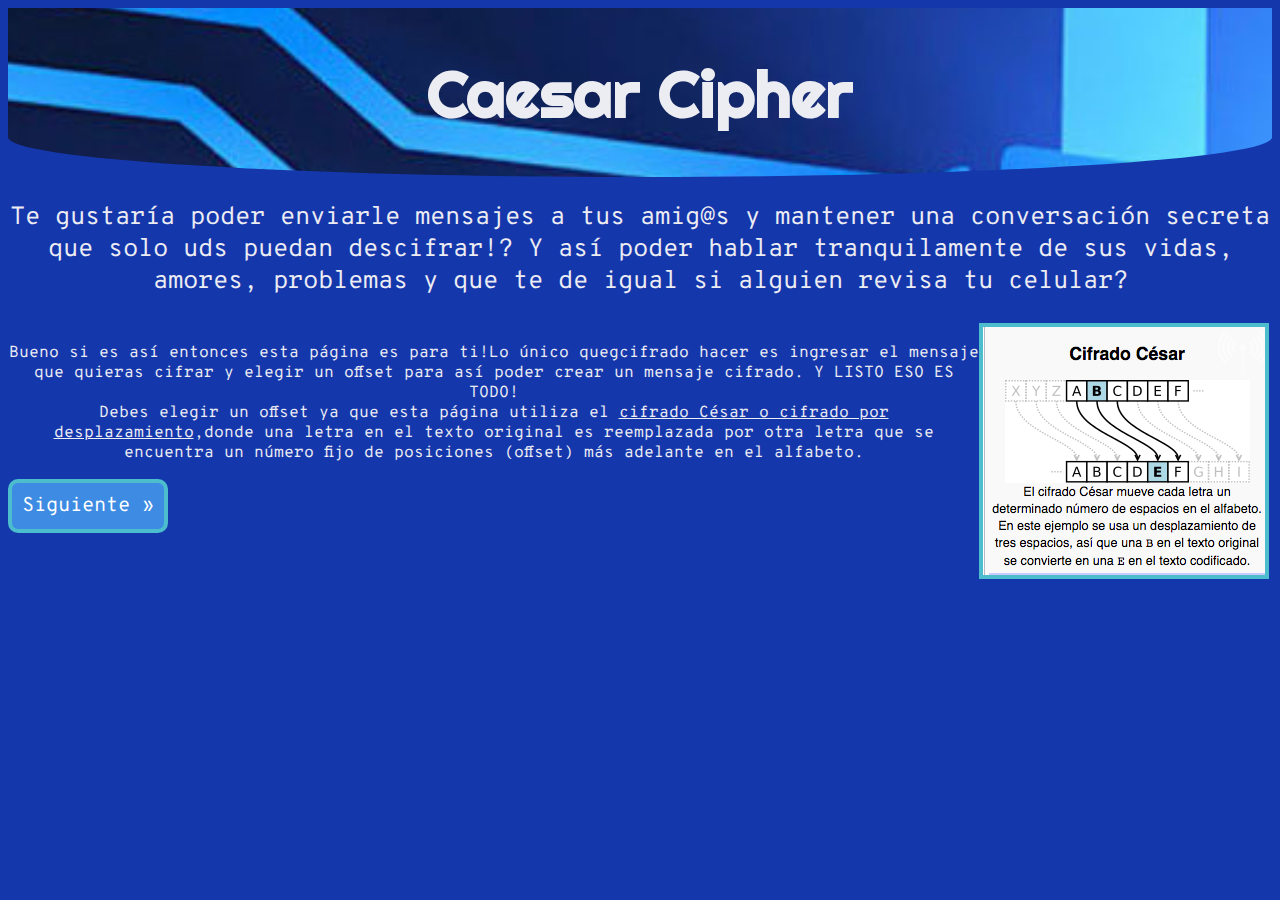
==== index.html @ 2f45b41f "Mi primer commit" ====
<!DOCTYPE html>
<html>
  <head>
    <meta charset="utf-8">
    <title>Caesar Cipher</title>
    <link href="https://fonts.googleapis.com/css?family=Righteous" rel="stylesheet">
    <link href="https://fonts.googleapis.com/css?family=Overpass+Mono" rel="stylesheet">
    <link rel="stylesheet" href="style.css" />
  </head>

  <body>

    <header><h1>Caesar Cipher</h1></header>
    <div id="myDiv">

        <p id="parrafo1">Te gustaría poder enviarle mensajes a tus amig@s y mantener una conversación secreta que solo
        uds puedan descifrar!? Y así poder hablar tranquilamente de sus vidas, amores, problemas y que te de igual
        si alguien revisa tu celular? </p>   <img id="imgcifrado" src="CifradoCesar.png" align="right"> <p id="parrafo2"><br>Bueno si es
        así entonces esta página es para ti!Lo único quegcifrado hacer es ingresar el mensaje que quieras cifrar y elegir un
        offset para así poder crear un mensaje cifrado. Y LISTO ESO ES TODO!<br>Debes elegir un offset ya que esta página
        utiliza el <u>cifrado César o cifrado por desplazamiento</u>,donde
        una letra en el texto original es reemplazada por otra letra que se encuentra un número fijo de posiciones (offset) más adelante
        en el alfabeto. </p>

    <button class="botonSgte" id="botonSgte" onclick= "esconder()">Siguiente &raquo</button>
    </div>
    <div id="myDiv1"><br>
      
      <h3>Instrucciones de uso</h3>
        <ul>

          <li>Utilizar abecedario simple</li>
          <li>No usar carácteres especiales ni la letra Ñ</li>
          <li>No elegir un offset negativo</li>

        <ul><br>
      <p id="parrafo3">Ingresa el mensaje que quieres cifrar o descifrar:</p>
      <textarea id="cajaTexto" placeholder="Escribe tu mensaje aqui"rows="10" cols="50"></textarea><br>
      <input  type="text" id="offset" placeholder="Offset"></input><br>
      <button class="boton" type="number" id="botonCifrar" onclick="cifrar()">Cifrar</button>
      <button class="boton" type="number" id="botonDescifrar" onclick="descifrar()">Descifrar</button>
      <button type="number" id="botonVolver" onclick=location=URL>Volver &raquo</button><br>
      <div id="myDiv2"></div>

    </div>

    <div id="root">

    </div>
    <script src="cipher.js"></script>
    <script src="index.js"></script>
  </body>
</html>
---- style.css ----
body{
  background-color: #1537AC;

  /*background:#ABDFE6;*/
}
header{

  background-image: url(candado.jpg);
  text-align: center;
	width: 100%;
	height: auto;
	background-size: cover;
	background-attachment: fixed;
	position: relative;
	overflow: hidden;
	border-radius: 0 0 85% 85% / 40%;
}

header .overlay{

	width: 100%;
	height: 100%;
	padding: 50px;
	color: #FFF;
	text-shadow: 1px 1px 1px #333;
  background-image: linear-gradient( 135deg, #9f05ff69 10%, #fd5e086b 100%);
}


h1{
  font-size: 65px;
  font-family: 'Righteous', cursive;
  font-weight: bold;
  text-align: center;
  color:#ECECF3;
  width: 100%;
}

h3 {
  font-family: sans-serif;
  color: #ECECF3;
  font-size: 20px;
}

ul li {
  font-family: sans-serif;
  list-style-type: square;
  list-style-position: inside;
  color: #ECECF3;

}

#parrafo1{
  font-family: 'Overpass Mono', monospace;
  text-align: center;
  color: #ECECF3;
  font-size: 25px;
}

#parrafo2{
  font-family: 'Overpass Mono', monospace;
  text-align: center;
  color: #ECECF3;
}

#parrafo3{
  font-family: 'Overpass Mono', monospace;
  text-align: center;
  color: #ECECF3;
}
#imgcifrado {
margin-right: 3px;
border: 4px solid #4BBDCD;

}


.botonSgte {
  font-size: 20px;
  display: inline-block;
  background-color: #3D8BE3;
  border-radius: 10px;
  position: relative;
  cursor: pointer;
  text-align: center;
  border: 4px solid #4BBDCD;
  font-family: 'Overpass Mono', monospace;
  padding: 10px;
  color: white;
#3D8BE3
}

.botonSgte:hover {
    background-color: #DEE4F7;

  }
  #botonCifrar {
    font-size: 25px
    background-color: gray;
    color: gray;
    border-radius: 10px;
    border: 2px solid #8B9090;
    background-color: #3D8BE3;
    color: white;
    cursor: pointer;
    font-size: 25px;
    margin-top: 20px;
    border: 4px solid #4BBDCD;
  }

#botonCifrar:hover{
  background-color: #DEE4F7;
  color: gray;
  border: 2px solid #8B9090;
  color: white;
  cursor: pointer;
  font-size: 25px;
  border: 4px solid #4BBDCD;
}

#botonDescifrar {
  font-size: 25px
  background-color: gray;
  color: gray;
  border-radius: 10px;
  border: 2px solid #8B9090;
  background-color: #3D8BE3;
  color: white;
  cursor: pointer;
  font-size: 25px;
  margin-top: 20px;
  border: 4px solid #4BBDCD;

}

#botonDescifrar:hover {
  background-color: #DEE4F7;
  color: gray;
  border: 2px solid #8B9090;
  color: white;
  cursor: pointer;
  font-size: 25px;
  border: 4px solid #4BBDCD;
}
.boton{
  display: inline-block;
}
#botonVolver:hover{
  background-color: gray;
  color: gray;
  border: 2px solid #8B9090;
  background-color: #4FA0AB;
  color: white;
  cursor: pointer;

}

#myDiv1{
  text-align: center;
  display: none;
  font-size: 18px;

}

#offset {
    border: 4px solid #4BBDCD;
    border-radius: 4px;
    padding: 10px;
    width:40px;
    text-align: center;
    background-color: #DEE4F7;
    margin-top: 10px;

}
#cajaTexto{
   border: 4px solid #4BBDCD;
   border-radius: 4px;
   padding: 10px;
   resize:none;
   background-color: #DEE4F7;
}

#myDiv2{

  display: none;
  border: 4px solid #4BBDCD;
  border-radius: 4px;
  background-color: #DEE4F7;
  height: 154px;
  width:340px;
  align-self: center;
  margin: 10px;

}
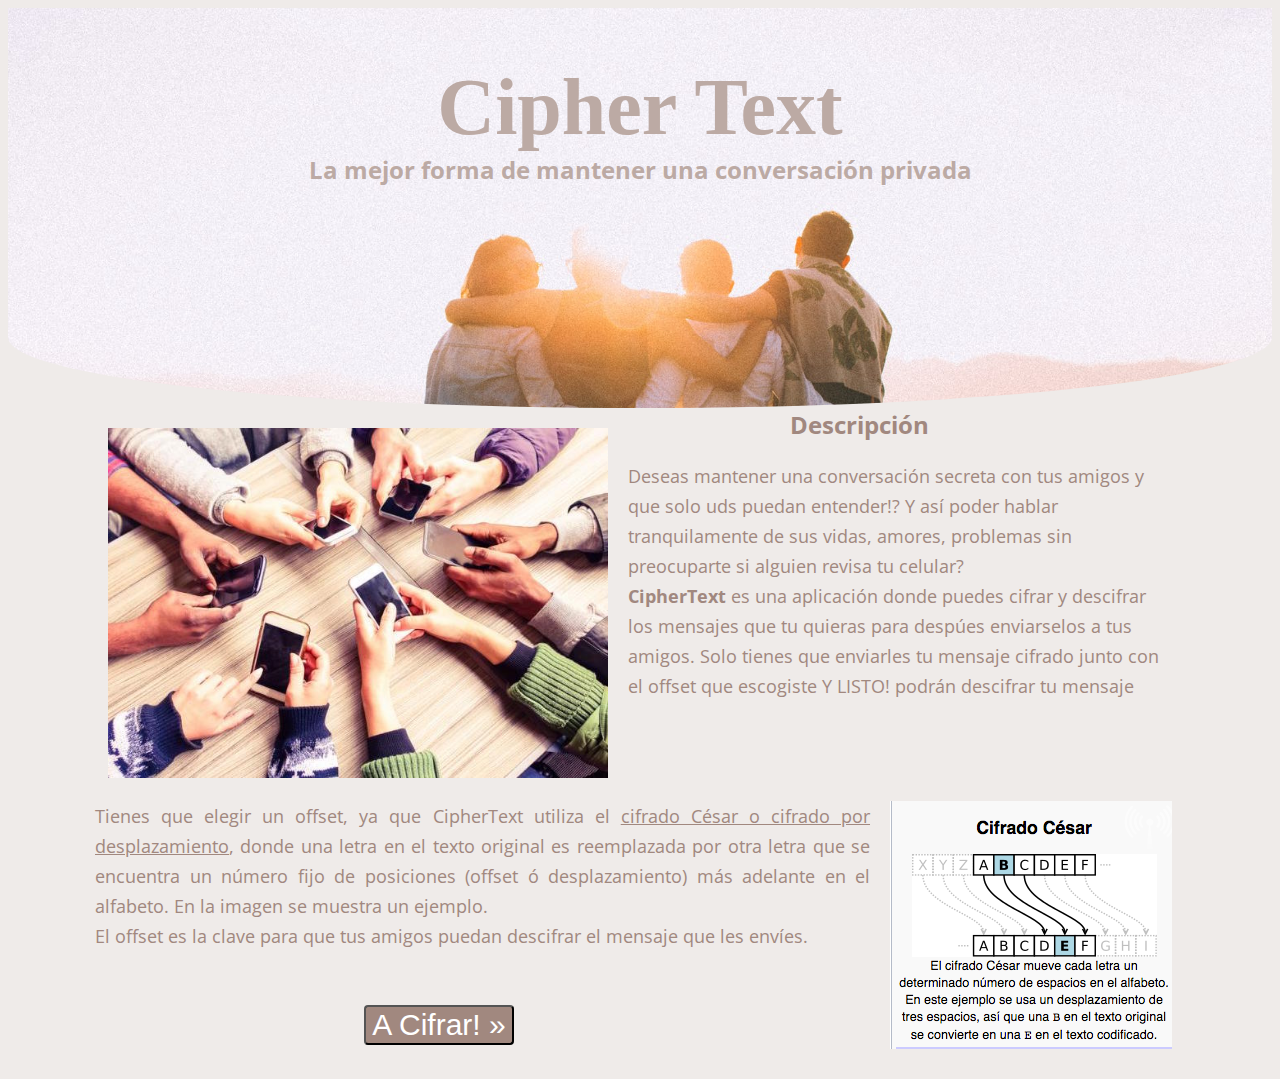
==== commit 17b04c78: "commit antes de arreglar css" ====
--- a/index.html
+++ b/index.html
@@ -2,46 +2,52 @@
 <html>
   <head>
     <meta charset="utf-8">
-    <title>Caesar Cipher</title>
+    <title>CipherText</title>
     <link href="https://fonts.googleapis.com/css?family=Righteous" rel="stylesheet">
-    <link href="https://fonts.googleapis.com/css?family=Overpass+Mono" rel="stylesheet">
+    <link href="https://fonts.googleapis.com/css?family=Open+Sans" rel="stylesheet">
     <link rel="stylesheet" href="style.css" />
   </head>
 
   <body>
+    <div class="overlay">
+    <header>
+      <h1>Cipher Text</h1>
+      <h2>La mejor forma de mantener una conversación privada</h2>
+    </header>
+    </div>
 
-    <header><h1>Caesar Cipher</h1></header>
     <div id="myDiv">
+        <img id="imgphone" src="celulares.jpg">
+        <h2 style="color:#a1887f;">Descripción</h2>
+        <p style="color:#a1887f;" id="paragraph1">Deseas mantener una conversación secreta con tus amigos y que solo uds puedan entender!?
+        Y así poder hablar tranquilamente de sus vidas, amores, problemas sin preocuparte si alguien revisa tu celular?<br>
+        <strong>CipherText</strong> es una aplicación donde puedes cifrar y descifrar los mensajes que tu quieras para despúes enviarselos a tus amigos.
+        Solo tienes que enviarles tu mensaje cifrado junto con el offset que escogiste Y LISTO! podrán descifrar tu mensaje
+        </p>
+        <img id="imgcifrado" src="CifradoCesar.png" align="center">
+        <p style="color:#a1887f;" id="paragraph2">Tienes que elegir un offset, ya que CipherText
+        utiliza el <u>cifrado César o cifrado por desplazamiento</u>, donde una letra en el texto original es reemplazada por
+        otra letra que se encuentra un número fijo de posiciones (offset ó desplazamiento) más adelante en el alfabeto. En la imagen
+        se muestra un ejemplo. <br>
+        El offset es la clave para que tus amigos puedan descifrar el mensaje que les envíes.</p><br><br>
+        <br>
+        <button class="botonNext" id="botonNext"> A Cifrar! &raquo</button>
+    </div>
 
-        <p id="parrafo1">Te gustaría poder enviarle mensajes a tus amig@s y mantener una conversación secreta que solo
-        uds puedan descifrar!? Y así poder hablar tranquilamente de sus vidas, amores, problemas y que te de igual
-        si alguien revisa tu celular? </p>   <img id="imgcifrado" src="CifradoCesar.png" align="right"> <p id="parrafo2"><br>Bueno si es
-        así entonces esta página es para ti!Lo único quegcifrado hacer es ingresar el mensaje que quieras cifrar y elegir un
-        offset para así poder crear un mensaje cifrado. Y LISTO ESO ES TODO!<br>Debes elegir un offset ya que esta página
-        utiliza el <u>cifrado César o cifrado por desplazamiento</u>,donde
-        una letra en el texto original es reemplazada por otra letra que se encuentra un número fijo de posiciones (offset) más adelante
-        en el alfabeto. </p>
-
-    <button class="botonSgte" id="botonSgte" onclick= "esconder()">Siguiente &raquo</button>
-    </div>
-    <div id="myDiv1"><br>
-      
+    <div id="myDiv1"> <br>
       <h3>Instrucciones de uso</h3>
         <ul>
-
           <li>Utilizar abecedario simple</li>
           <li>No usar carácteres especiales ni la letra Ñ</li>
           <li>No elegir un offset negativo</li>
-
-        <ul><br>
-      <p id="parrafo3">Ingresa el mensaje que quieres cifrar o descifrar:</p>
-      <textarea id="cajaTexto" placeholder="Escribe tu mensaje aqui"rows="10" cols="50"></textarea><br>
-      <input  type="text" id="offset" placeholder="Offset"></input><br>
-      <button class="boton" type="number" id="botonCifrar" onclick="cifrar()">Cifrar</button>
-      <button class="boton" type="number" id="botonDescifrar" onclick="descifrar()">Descifrar</button>
-      <button type="number" id="botonVolver" onclick=location=URL>Volver &raquo</button><br>
+        </ul><br>
+      <textarea id="boxText" placeholder="Escribe tu mensaje aqui" rows="10" cols="50"></textarea> <br>
+      <input  type="text" id="offset" placeholder="Offset"> <br> <br>
+      <button class="boton" type="number" id="botonCifrar">Cifrar </button>
+      <button class="boton" type="number" id="botonDescifrar">Descifrar </button>
+      <div id="volver">
+      <button type="number" id="botonVolver" > Volver </button> </div>
       <div id="myDiv2"></div>
-
     </div>
 
     <div id="root">
--- a/style.css
+++ b/style.css
@@ -1,157 +1,181 @@
 body{
-  background-color: #1537AC;
-
-  /*background:#ABDFE6;*/
-}
-header{
-
-  background-image: url(candado.jpg);
-  text-align: center;
+  background-color: #efebe9;
+  height: 900px;
+  padding-bottom: 20px;
+
+}
+header {
+	background: url(amigos1.jpeg);
+	text-align: center;
 	width: 100%;
-	height: auto;
+	height: 400px;
 	background-size: cover;
-	background-attachment: fixed;
+	background-attachment: scroll;
 	position: relative;
 	overflow: hidden;
-	border-radius: 0 0 85% 85% / 40%;
-}
-
+	border-radius: 0 0 85% 85% / 30%;
+}
 header .overlay{
-
 	width: 100%;
 	height: 100%;
-	padding: 50px;
+	padding: 40px;
 	color: #FFF;
 	text-shadow: 1px 1px 1px #333;
   background-image: linear-gradient( 135deg, #9f05ff69 10%, #fd5e086b 100%);
-}
-
-
-h1{
-  font-size: 65px;
-  font-family: 'Righteous', cursive;
-  font-weight: bold;
-  text-align: center;
-  color:#ECECF3;
-  width: 100%;
-}
-
-h3 {
-  font-family: sans-serif;
-  color: #ECECF3;
-  font-size: 20px;
+
+}
+
+h1 {
+	font-family: 'Dancing Script', cursive;
+	font-size: 80px;
+	margin-bottom: 0px;
+  color: #bcaaa4;
+
+
+}
+
+h2 {
+  font-family: 'Open Sans', sans-serif;
+  margin-bottom: 30px;
+  width: 900px;
+  margin:0 auto;
+  padding-top: 0px;
+  text-align: center;
+  color: #bcaaa4;
+
+
 }
 
 ul li {
   font-family: sans-serif;
   list-style-type: square;
   list-style-position: inside;
-  color: #ECECF3;
-
-}
-
-#parrafo1{
-  font-family: 'Overpass Mono', monospace;
-  text-align: center;
-  color: #ECECF3;
-  font-size: 25px;
-}
-
-#parrafo2{
-  font-family: 'Overpass Mono', monospace;
-  text-align: center;
-  color: #ECECF3;
-}
-
-#parrafo3{
-  font-family: 'Overpass Mono', monospace;
-  text-align: center;
-  color: #ECECF3;
-}
+  color: #a1887f;
+
+}
+
+#paragraph1{
+  font-family: 'Open Sans', sans-serif;
+  color: #bcaaa4;
+  font-size: 18px;
+  width: 1069px;
+  margin:0 auto;
+  text-align: left;
+  padding-bottom: 100px;
+  padding-top: 20px;
+  line-height: 30px;
+
+
+
+}
+
+#paragraph2{
+  font-family: 'Open Sans', sans-serif;
+  text-align: justify;
+  color: black;
+  font-size: 18px;
+  width: 1090px;
+  margin:0 auto;
+  line-height: 30px;
+
+}
+
 #imgcifrado {
-margin-right: 3px;
-border: 4px solid #4BBDCD;
-
-}
-
-
-.botonSgte {
-  font-size: 20px;
-  display: inline-block;
-  background-color: #3D8BE3;
-  border-radius: 10px;
-  position: relative;
+  display: block;
+  margin-right: auto;
+  margin-left: auto;
+  float: right;
+  padding-right: 100px;
+  padding-left: 20px;
+  padding-bottom: 30px;
+}
+
+#imgphone {
+  display: block;
+  float: left;
+  width: 500px;
+  height: 350px;
+  padding-top: 20px;
+  padding-left: 100px;
+  padding-right: 20px;
+
+
+}
+.botonNext {
+  font-size: 30px;
+  display: block;
+  background-color: #a1887f;
+  border-radius: 4px;
+  position: center;
   cursor: pointer;
   text-align: center;
-  border: 4px solid #4BBDCD;
-  font-family: 'Overpass Mono', monospace;
-  padding: 10px;
+  font-family: Open Sans', sans-serif;
+  padding: 20px;
   color: white;
-#3D8BE3
-}
-
-.botonSgte:hover {
-    background-color: #DEE4F7;
+  margin: 0 auto;
+
+
+}
+
+.botonNext:hover {
+    background-color: #bcaaa4;
 
   }
   #botonCifrar {
-    font-size: 25px
-    background-color: gray;
-    color: gray;
-    border-radius: 10px;
-    border: 2px solid #8B9090;
-    background-color: #3D8BE3;
+    font-size: 25px;
+    display: inline-block;
+    background-color: #a1887f;
+    border-radius: 4px;
+    position: center;
+    cursor: pointer;
+    text-align: center;
+    font-family: Open Sans', sans-serif;
+    padding: 20px;
     color: white;
-    cursor: pointer;
-    font-size: 25px;
-    margin-top: 20px;
-    border: 4px solid #4BBDCD;
   }
 
 #botonCifrar:hover{
-  background-color: #DEE4F7;
-  color: gray;
-  border: 2px solid #8B9090;
+  background-color: #bcaaa4;
+}
+
+#botonDescifrar {
+  font-size: 25px;
+  display: inline-block;
+  background-color: #a1887f;
+  border-radius: 4px;
+  position: center;
+  cursor: pointer;
+  text-align: center;
+  font-family: Open Sans', sans-serif;
+  padding: 20px;
   color: white;
+}
+
+#botonDescifrar:hover {
+background-color: #bcaaa4;
+
+}
+
+#botonVolver {
+  font-size: 25px;
+  display: inline-block;
+  background-color: #a1887f;
+  border-radius: 4px;
+  position: center;
   cursor: pointer;
-  font-size: 25px;
-  border: 4px solid #4BBDCD;
-}
-
-#botonDescifrar {
-  font-size: 25px
-  background-color: gray;
-  color: gray;
-  border-radius: 10px;
-  border: 2px solid #8B9090;
-  background-color: #3D8BE3;
+  text-align: center;
+  font-family: Open Sans', sans-serif;
+  padding: 20px;
   color: white;
-  cursor: pointer;
-  font-size: 25px;
-  margin-top: 20px;
-  border: 4px solid #4BBDCD;
-
-}
-
-#botonDescifrar:hover {
-  background-color: #DEE4F7;
-  color: gray;
-  border: 2px solid #8B9090;
-  color: white;
-  cursor: pointer;
-  font-size: 25px;
-  border: 4px solid #4BBDCD;
-}
-.boton{
-  display: inline-block;
-}
+
+}
+
+#volver{
+  display: none;
+}
+
 #botonVolver:hover{
-  background-color: gray;
-  color: gray;
-  border: 2px solid #8B9090;
-  background-color: #4FA0AB;
-  color: white;
-  cursor: pointer;
+  background-color: #bcaaa4;
 
 }
 
@@ -159,36 +183,45 @@
   text-align: center;
   display: none;
   font-size: 18px;
+  color: #a1887f;
+
 
 }
 
 #offset {
-    border: 4px solid #4BBDCD;
+    border: 4px solid #a1887f;
     border-radius: 4px;
     padding: 10px;
     width:40px;
     text-align: center;
-    background-color: #DEE4F7;
+    background-color: #f5f5f5;
     margin-top: 10px;
-
-}
-#cajaTexto{
-   border: 4px solid #4BBDCD;
+    font-size:12px;
+
+}
+#boxText{
+   border: 4px solid #a1887f;
    border-radius: 4px;
    padding: 10px;
    resize:none;
-   background-color: #DEE4F7;
+   background-color: #f5f5f5;
+   font-size: 12px;
 }
 
 #myDiv2{
 
   display: none;
-  border: 4px solid #4BBDCD;
-  border-radius: 4px;
-  background-color: #DEE4F7;
+  border: 4px solid #a1887f;
+  border-radius: 4px;
+  background-color: #f5f5f5;
   height: 154px;
   width:340px;
   align-self: center;
   margin: 10px;
-
-}
+  color: black;
+  font-size: 12px;
+  font-family: system-ui;
+  padding: 10px;
+  box-sizing: border-box; /* para que el padding no se sume y la caja se ajuste */
+
+}
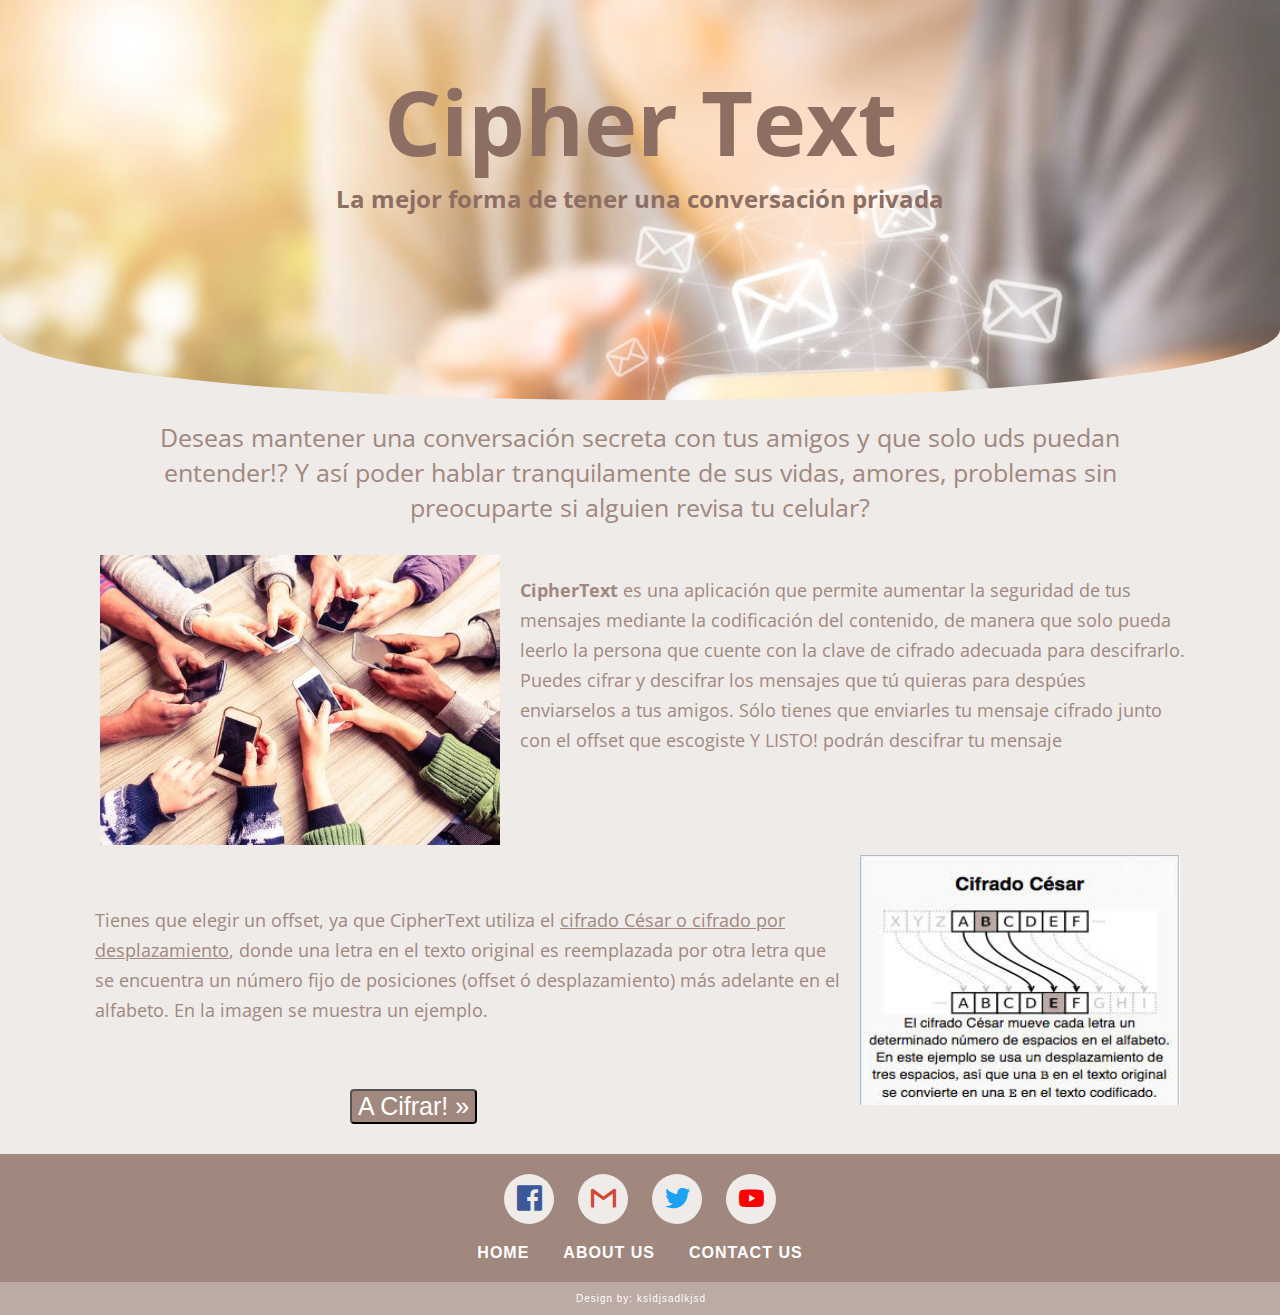
==== commit ef1b6e47: "ReadMe" ====
--- a/index.html
+++ b/index.html
@@ -3,56 +3,78 @@
   <head>
     <meta charset="utf-8">
     <title>CipherText</title>
-    <link href="https://fonts.googleapis.com/css?family=Righteous" rel="stylesheet">
     <link href="https://fonts.googleapis.com/css?family=Open+Sans" rel="stylesheet">
     <link rel="stylesheet" href="style.css" />
+    <link rel="stylesheet" href="fonts/style.css">
   </head>
 
   <body>
+
     <div class="overlay">
     <header>
-      <h1>Cipher Text</h1>
-      <h2>La mejor forma de mantener una conversación privada</h2>
+      <h1 id="pageName">Cipher Text</h1>
+      <h2 id="slogan">La mejor forma de tener una conversación privada</h2>
     </header>
     </div>
 
+    <p class="paragraph" id="paragraph0">Deseas mantener una conversación secreta con tus amigos y que solo uds puedan entender!?
+    Y así poder hablar tranquilamente de sus vidas, amores, problemas sin preocuparte si alguien revisa tu celular?</p>
+
     <div id="myDiv">
         <img id="imgphone" src="celulares.jpg">
-        <h2 style="color:#a1887f;">Descripción</h2>
-        <p style="color:#a1887f;" id="paragraph1">Deseas mantener una conversación secreta con tus amigos y que solo uds puedan entender!?
-        Y así poder hablar tranquilamente de sus vidas, amores, problemas sin preocuparte si alguien revisa tu celular?<br>
-        <strong>CipherText</strong> es una aplicación donde puedes cifrar y descifrar los mensajes que tu quieras para despúes enviarselos a tus amigos.
-        Solo tienes que enviarles tu mensaje cifrado junto con el offset que escogiste Y LISTO! podrán descifrar tu mensaje
+
+        <p class="paragraph"  id="paragraph1">
+        <strong>CipherText</strong> es una aplicación que permite aumentar la seguridad de tus mensajes mediante la codificación del
+        contenido, de manera que solo pueda leerlo la persona que cuente con la clave de cifrado adecuada para descifrarlo. Puedes cifrar
+        y descifrar los mensajes que tú quieras para despúes enviarselos a tus amigos. Sólo tienes que enviarles tu mensaje cifrado junto
+        con el offset que escogiste Y LISTO! podrán descifrar tu mensaje
         </p>
-        <img id="imgcifrado" src="CifradoCesar.png" align="center">
-        <p style="color:#a1887f;" id="paragraph2">Tienes que elegir un offset, ya que CipherText
+        <img id="imgcifrado" src="ciphercode.jpg" align="center">
+        <p class="paragraph" id="paragraph2"> <br>Tienes que elegir un offset, ya que CipherText
         utiliza el <u>cifrado César o cifrado por desplazamiento</u>, donde una letra en el texto original es reemplazada por
         otra letra que se encuentra un número fijo de posiciones (offset ó desplazamiento) más adelante en el alfabeto. En la imagen
-        se muestra un ejemplo. <br>
-        El offset es la clave para que tus amigos puedan descifrar el mensaje que les envíes.</p><br><br>
+        se muestra un ejemplo. <br> </p> <br><br>
         <br>
-        <button class="botonNext" id="botonNext"> A Cifrar! &raquo</button>
+        <button class="boton" id="botonNext"> A Cifrar! &raquo</button>
     </div>
 
     <div id="myDiv1"> <br>
       <h3>Instrucciones de uso</h3>
-        <ul>
+        <ul id="Instruction">
           <li>Utilizar abecedario simple</li>
           <li>No usar carácteres especiales ni la letra Ñ</li>
           <li>No elegir un offset negativo</li>
         </ul><br>
       <textarea id="boxText" placeholder="Escribe tu mensaje aqui" rows="10" cols="50"></textarea> <br>
-      <input  type="text" id="offset" placeholder="Offset"> <br> <br>
+      <input  type="text" id="offset" placeholder="Offset"> <br>
       <button class="boton" type="number" id="botonCifrar">Cifrar </button>
       <button class="boton" type="number" id="botonDescifrar">Descifrar </button>
-      <div id="volver">
-      <button type="number" id="botonVolver" > Volver </button> </div>
+      <br>
       <div id="myDiv2"></div>
-    </div>
-
-    <div id="root">
+      <div id="volver"><button class ="boton" type="number" id="botonVolver" > Volver </button> </div>
 
     </div>
+    <div class="footer-main-div">
+    <div class="footer-social-icons">
+      <ul id="socialmedia">
+        <li><a href="http://www.facebook.com" target="_blank"><i class="icon-facebook"></i></a></li>
+        <li><a href="http://www.gmail.com" target="_blank"><i class="icon-gmail"></i></a></li>
+        <li><a href="http://www.twitter.com" target="_blank"><i class="icon-twitter"></i></a></li>
+        <li><a href="http://www.youtube.com" target="_blank"><i class="icon-youtube"></i></a></li>
+      </ul>
+    </div>
+    <div class="footer-menu-one">
+      <ul>
+        <li><a href="#">Home</a></li>
+        <li><a href="#">About Us</a></li>
+        <li><a href="#">Contact Us</a></li>
+      </ul>
+    </div>
+    </div>
+    <div class="footer-bottom">
+      <p>Design by: <a href="#">ksldjsadlkjsd</a></p></div>
+
+    <div id="root"></div>
     <script src="cipher.js"></script>
     <script src="index.js"></script>
   </body>
--- a/style.css
+++ b/style.css
@@ -2,16 +2,18 @@
   background-color: #efebe9;
   height: 900px;
   padding-bottom: 20px;
+  margin: 0px;
+  padding: 0px;
+  box-sizing: border-box;
 
 }
 header {
-	background: url(amigos1.jpeg);
+	background: url(phonesinletras.jpg);
 	text-align: center;
 	width: 100%;
 	height: 400px;
 	background-size: cover;
 	background-attachment: scroll;
-	position: relative;
 	overflow: hidden;
 	border-radius: 0 0 85% 85% / 30%;
 }
@@ -25,86 +27,114 @@
 
 }
 
-h1 {
-	font-family: 'Dancing Script', cursive;
-	font-size: 80px;
+#pageName {
+	font-family: 'Open Sans', sans-serif;
+	font-size: 90px;
 	margin-bottom: 0px;
-  color: #bcaaa4;
-
-
-}
-
-h2 {
+  color: #8d6e63;
+
+}
+
+#slogan {
   font-family: 'Open Sans', sans-serif;
   margin-bottom: 30px;
   width: 900px;
   margin:0 auto;
   padding-top: 0px;
   text-align: center;
-  color: #bcaaa4;
-
-
-}
-
-ul li {
+  color: #8d6e63;
+
+}
+#Instruction{
+  text-align: center;
+
+}
+
+#Instruction li {
   font-family: sans-serif;
   list-style-type: square;
   list-style-position: inside;
   color: #a1887f;
-
-}
-
+  text-align: left;
+  padding-left: 430px;
+
+}
+
+.paragraph{
+  font-family: 'Open Sans', sans-serif;
+  color: #a1887f;
+  font-size: 18px;
+  line-height: 30px;
+  padding-top: 20px;
+}
+#paragraph0{
+  width: 1090px;
+  text-align: center;
+  margin:0 auto;
+  font-size: 25px;
+  line-height: 35px;
+}
 #paragraph1{
-  font-family: 'Open Sans', sans-serif;
-  color: #bcaaa4;
-  font-size: 18px;
-  width: 1069px;
+  width: 1090px;
   margin:0 auto;
   text-align: left;
   padding-bottom: 100px;
-  padding-top: 20px;
-  line-height: 30px;
-
-
+  padding-top: 50px;
 
 }
 
 #paragraph2{
-  font-family: 'Open Sans', sans-serif;
-  text-align: justify;
-  color: black;
-  font-size: 18px;
   width: 1090px;
   margin:0 auto;
-  line-height: 30px;
 
 }
 
 #imgcifrado {
-  display: block;
-  margin-right: auto;
-  margin-left: auto;
+  margin-bottom: 30px;
   float: right;
   padding-right: 100px;
   padding-left: 20px;
-  padding-bottom: 30px;
+  width: 320px;
+  height: 250px;
 }
 
 #imgphone {
-  display: block;
   float: left;
-  width: 500px;
-  height: 350px;
-  padding-top: 20px;
+  width: 400px;
+  height: 290px;
+  padding-top: 30px;
   padding-left: 100px;
   padding-right: 20px;
 
-
-}
-.botonNext {
-  font-size: 30px;
-  display: block;
+}
+
+#botonNext{
+  margin-left: 350px;
+  margin-bottom: 30px;
+}
+
+#botonVolver{
+  margin-bottom: 30px;
+}
+
+.boton{
+  font-size: 25px;
+  display: inline-block;
   background-color: #a1887f;
+  border-radius: 4px;
+  cursor: pointer;
+  text-align: center;
+  font-family: Open Sans', sans-serif;
+  padding: 20px;
+  color: white;
+  margin-top: 10px;
+}
+
+.boton:hover{
+  background-color: #bcaaa4;
+  font-size: 25px;
+  display: inline-block;
+  background-color: #5d4037;
   border-radius: 4px;
   position: center;
   cursor: pointer;
@@ -112,70 +142,6 @@
   font-family: Open Sans', sans-serif;
   padding: 20px;
   color: white;
-  margin: 0 auto;
-
-
-}
-
-.botonNext:hover {
-    background-color: #bcaaa4;
-
-  }
-  #botonCifrar {
-    font-size: 25px;
-    display: inline-block;
-    background-color: #a1887f;
-    border-radius: 4px;
-    position: center;
-    cursor: pointer;
-    text-align: center;
-    font-family: Open Sans', sans-serif;
-    padding: 20px;
-    color: white;
-  }
-
-#botonCifrar:hover{
-  background-color: #bcaaa4;
-}
-
-#botonDescifrar {
-  font-size: 25px;
-  display: inline-block;
-  background-color: #a1887f;
-  border-radius: 4px;
-  position: center;
-  cursor: pointer;
-  text-align: center;
-  font-family: Open Sans', sans-serif;
-  padding: 20px;
-  color: white;
-}
-
-#botonDescifrar:hover {
-background-color: #bcaaa4;
-
-}
-
-#botonVolver {
-  font-size: 25px;
-  display: inline-block;
-  background-color: #a1887f;
-  border-radius: 4px;
-  position: center;
-  cursor: pointer;
-  text-align: center;
-  font-family: Open Sans', sans-serif;
-  padding: 20px;
-  color: white;
-
-}
-
-#volver{
-  display: none;
-}
-
-#botonVolver:hover{
-  background-color: #bcaaa4;
 
 }
 
@@ -185,9 +151,7 @@
   font-size: 18px;
   color: #a1887f;
 
-
-}
-
+}
 #offset {
     border: 4px solid #a1887f;
     border-radius: 4px;
@@ -223,5 +187,90 @@
   font-family: system-ui;
   padding: 10px;
   box-sizing: border-box; /* para que el padding no se sume y la caja se ajuste */
-
-}
+}
+a{
+  text-decoration: none;
+  outline: none;
+}
+.footer-main-div{
+  width: 100%;
+  height: auto;
+  margin: auto;
+  background: #a1887f;
+  padding: 20px 0px;
+}
+#socialmedia {
+  margin: 0px;
+  padding: 0px;
+  text-align: center;
+}
+#socialmedia li {
+  display: inline-block;
+  width: 50px;
+  height: 50px;
+  border-radius: 100%;
+  margin: 0px 10px;
+  background-color: #efebe9;
+
+}
+#socialmedia  li a{
+  color: #fff;
+  font-size: 25px;
+
+}
+#socialmedia li a i{
+  line-height: 50px;
+}
+.footer-menu-one{
+  width: 100%;
+  height: auto;
+  margin: auto;
+  margin-top: 20px;
+}
+.footer-menu-one ul{
+  margin: 0px;
+  padding: 0px;
+  text-align: center;
+}
+.footer-menu-one ul li {
+  display: inline-block;
+  margin: 0px 15px;
+}
+.footer-menu-one ul li a{
+  font-family: arial;
+  font-size: px;
+  font-weight: 600;
+  color: #fff;
+  letter-spacing: 1px;
+  text-transform: uppercase;
+}
+.footer-menu-one ul li a:hover{
+  color: #272727;
+}
+
+.footer-bottom{
+  width: 100%;
+  height: auto;
+  margin: auto;
+  background:
+  padding: 1px;
+
+}
+.footer-bottom{
+  font-family: arial;
+  font-size: 10px;
+  text-align: center;
+  color: #fff;
+  font-weight: 400;
+  letter-spacing: 1px;
+  padding: 1px;
+  background: #bcaaa4;
+}
+.footer-bottom p a{
+  color: #fff;
+
+}
+
+.footer-bottom p a:hover{
+  color: #272727;
+}
--- a/fonts/style.css
+++ b/fonts/style.css
@@ -0,0 +1,57 @@
+@font-face {
+  font-family: 'icomoon';
+  src:  url('icomoon.eot?jdrdfx');
+  src:  url('icomoon.eot?jdrdfx#iefix') format('embedded-opentype'),
+    url('icomoon.ttf?jdrdfx') format('truetype'),
+    url('icomoon.woff?jdrdfx') format('woff'),
+    url('icomoon.svg?jdrdfx#icomoon') format('svg');
+  font-weight: normal;
+  font-style: normal;
+}
+
+[class^="icon-"], [class*=" icon-"] {
+  /* use !important to prevent issues with browser extensions that change fonts */
+  font-family: 'icomoon' !important;
+  speak: none;
+  font-style: normal;
+  font-weight: normal;
+  font-variant: normal;
+  text-transform: none;
+  line-height: 1;
+
+  /* Better Font Rendering =========== */
+  -webkit-font-smoothing: antialiased;
+  -moz-osx-font-smoothing: grayscale;
+}
+
+.icon-gmail:before {
+  content: "\e900";
+  color: #d14836;
+}
+.icon-googleplus:before {
+  content: "\e901";
+  color: #dc4e41;
+}
+.icon-facebook:before {
+  content: "\e902";
+  color: #3b5998;
+}
+.icon-pinterest:before {
+  content: "\e903";
+  color: #bd081c;
+}
+.icon-youtube:before {
+  content: "\e904";
+  color: #f00;
+}
+.icon-angellist:before {
+  content: "\e905";
+}
+.icon-twitter:before {
+  content: "\e906";
+  color: #1da1f2;
+}
+.icon-messenger:before {
+  content: "\e907";
+  color: #0084ff;
+}
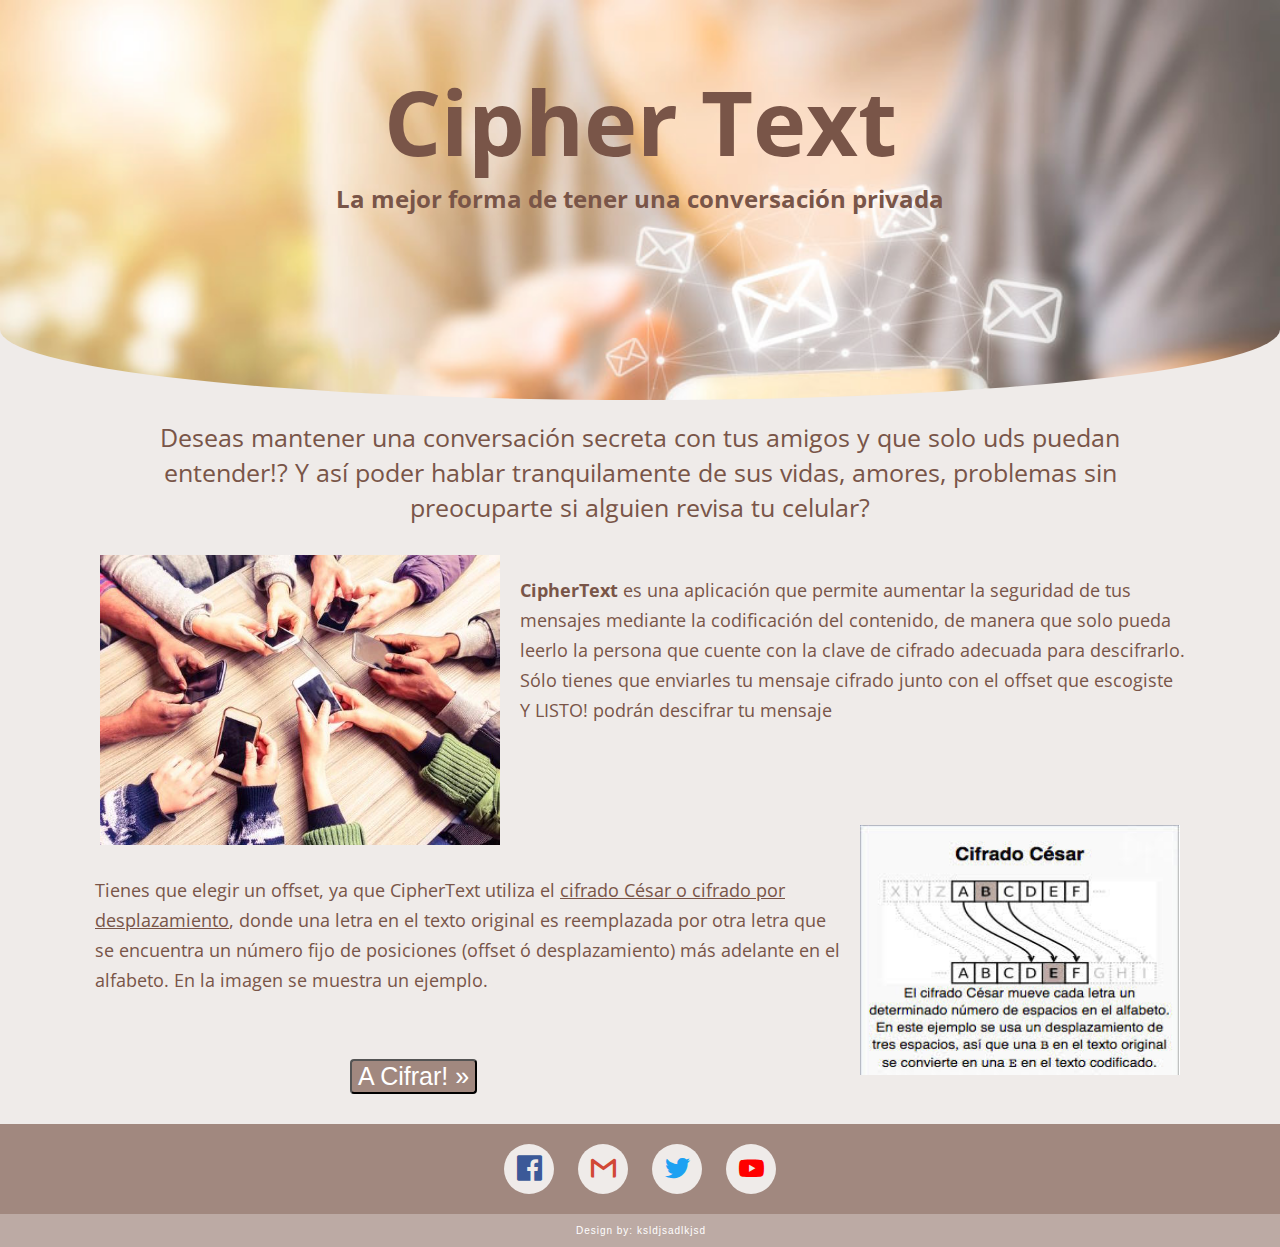
==== commit 3dccd50b: "Readme5" ====
--- a/index.html
+++ b/index.html
@@ -25,9 +25,8 @@
 
         <p class="paragraph"  id="paragraph1">
         <strong>CipherText</strong> es una aplicación que permite aumentar la seguridad de tus mensajes mediante la codificación del
-        contenido, de manera que solo pueda leerlo la persona que cuente con la clave de cifrado adecuada para descifrarlo. Puedes cifrar
-        y descifrar los mensajes que tú quieras para despúes enviarselos a tus amigos. Sólo tienes que enviarles tu mensaje cifrado junto
-        con el offset que escogiste Y LISTO! podrán descifrar tu mensaje
+        contenido, de manera que solo pueda leerlo la persona que cuente con la clave de cifrado adecuada para descifrarlo. Sólo tienes
+        que enviarles tu mensaje cifrado junto con el offset que escogiste Y LISTO! podrán descifrar tu mensaje
         </p>
         <img id="imgcifrado" src="ciphercode.jpg" align="center">
         <p class="paragraph" id="paragraph2"> <br>Tienes que elegir un offset, ya que CipherText
@@ -63,13 +62,6 @@
         <li><a href="http://www.youtube.com" target="_blank"><i class="icon-youtube"></i></a></li>
       </ul>
     </div>
-    <div class="footer-menu-one">
-      <ul>
-        <li><a href="#">Home</a></li>
-        <li><a href="#">About Us</a></li>
-        <li><a href="#">Contact Us</a></li>
-      </ul>
-    </div>
     </div>
     <div class="footer-bottom">
       <p>Design by: <a href="#">ksldjsadlkjsd</a></p></div>
--- a/style.css
+++ b/style.css
@@ -31,7 +31,7 @@
 	font-family: 'Open Sans', sans-serif;
 	font-size: 90px;
 	margin-bottom: 0px;
-  color: #8d6e63;
+  color: #795548;
 
 }
 
@@ -42,7 +42,7 @@
   margin:0 auto;
   padding-top: 0px;
   text-align: center;
-  color: #8d6e63;
+  color: #795548;
 
 }
 #Instruction{
@@ -54,7 +54,7 @@
   font-family: sans-serif;
   list-style-type: square;
   list-style-position: inside;
-  color: #a1887f;
+  color: #795548;
   text-align: left;
   padding-left: 430px;
 
@@ -62,7 +62,7 @@
 
 .paragraph{
   font-family: 'Open Sans', sans-serif;
-  color: #a1887f;
+  color: #795548;
   font-size: 18px;
   line-height: 30px;
   padding-top: 20px;
@@ -73,6 +73,7 @@
   margin:0 auto;
   font-size: 25px;
   line-height: 35px;
+  color: #795548;
 }
 #paragraph1{
   width: 1090px;
@@ -149,7 +150,7 @@
   text-align: center;
   display: none;
   font-size: 18px;
-  color: #a1887f;
+  color: #795548;
 
 }
 #offset {
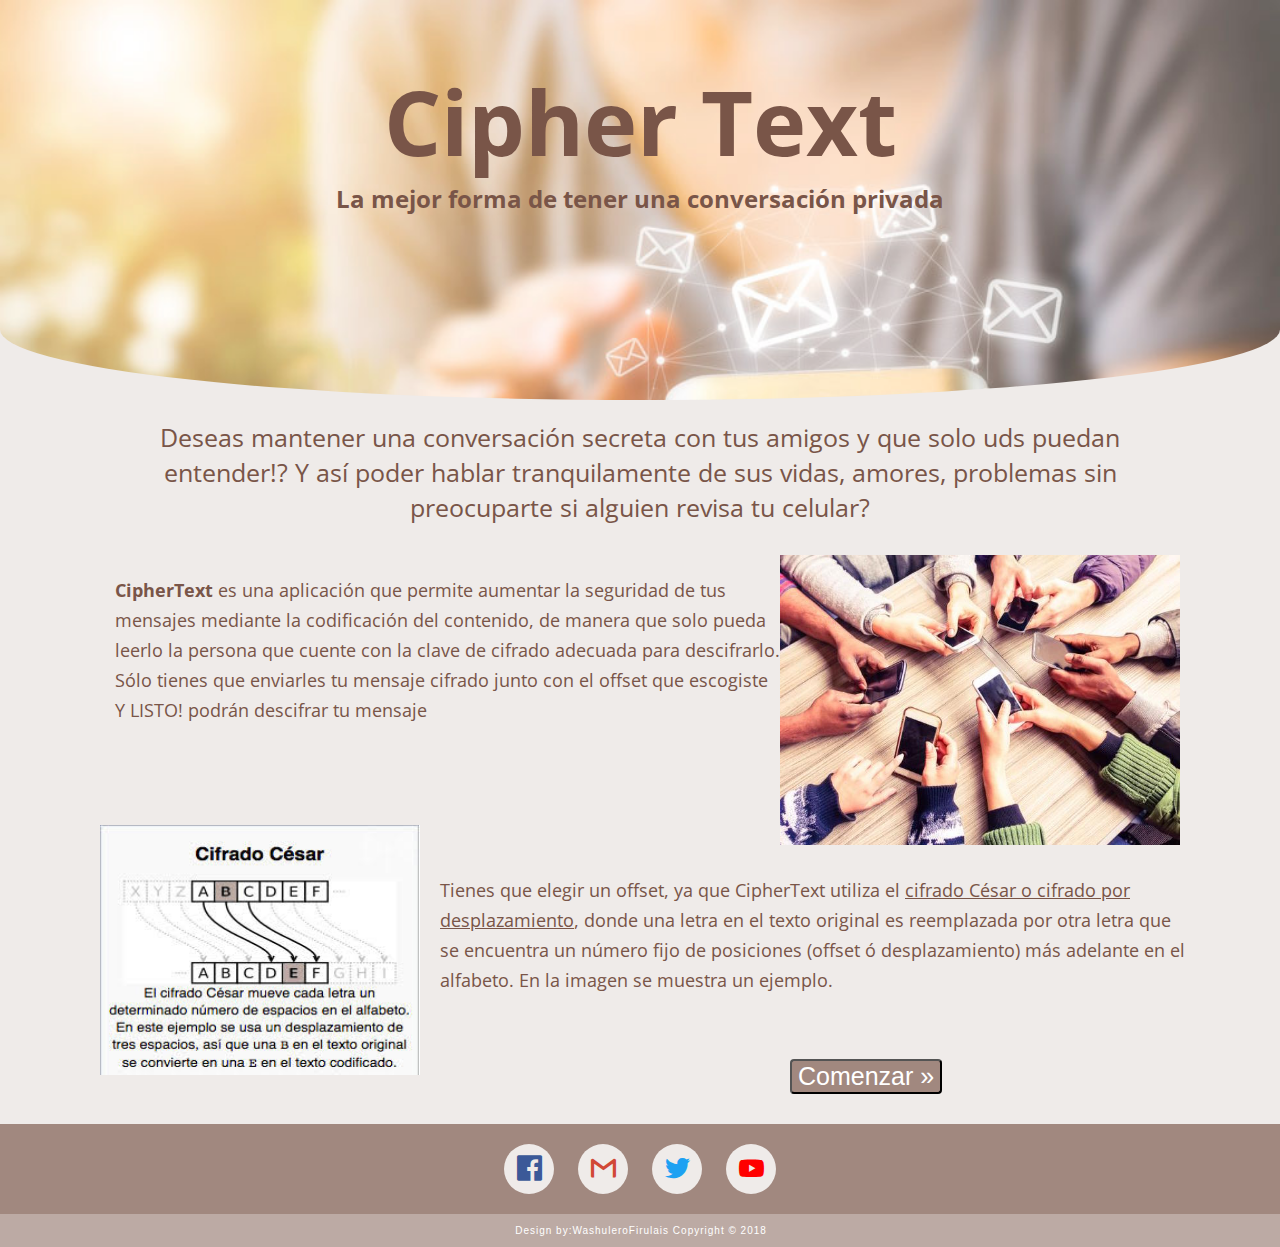
==== commit ced50bdf: "readme7" ====
--- a/index.html
+++ b/index.html
@@ -34,7 +34,7 @@
         otra letra que se encuentra un número fijo de posiciones (offset ó desplazamiento) más adelante en el alfabeto. En la imagen
         se muestra un ejemplo. <br> </p> <br><br>
         <br>
-        <button class="boton" id="botonNext"> A Cifrar! &raquo</button>
+        <button class="boton" id="botonNext"> Comenzar &raquo</button>
     </div>
 
     <div id="myDiv1"> <br>
@@ -64,7 +64,7 @@
     </div>
     </div>
     <div class="footer-bottom">
-      <p>Design by: <a href="#">ksldjsadlkjsd</a></p></div>
+      <p>Design by:WashuleroFirulais <a href="#">Copyright © 2018</a></p></div>
 
     <div id="root"></div>
     <script src="cipher.js"></script>
--- a/style.css
+++ b/style.css
@@ -81,6 +81,7 @@
   text-align: left;
   padding-bottom: 100px;
   padding-top: 50px;
+  padding-left: 40px;
 
 }
 
@@ -92,20 +93,19 @@
 
 #imgcifrado {
   margin-bottom: 30px;
-  float: right;
-  padding-right: 100px;
-  padding-left: 20px;
+  float: left;
+  padding-left: 100px;
+  padding-right: 20px;
   width: 320px;
   height: 250px;
 }
 
 #imgphone {
-  float: left;
+  float: right;
   width: 400px;
   height: 290px;
   padding-top: 30px;
-  padding-left: 100px;
-  padding-right: 20px;
+  padding-right: 100px;
 
 }
 
@@ -222,32 +222,6 @@
 #socialmedia li a i{
   line-height: 50px;
 }
-.footer-menu-one{
-  width: 100%;
-  height: auto;
-  margin: auto;
-  margin-top: 20px;
-}
-.footer-menu-one ul{
-  margin: 0px;
-  padding: 0px;
-  text-align: center;
-}
-.footer-menu-one ul li {
-  display: inline-block;
-  margin: 0px 15px;
-}
-.footer-menu-one ul li a{
-  font-family: arial;
-  font-size: px;
-  font-weight: 600;
-  color: #fff;
-  letter-spacing: 1px;
-  text-transform: uppercase;
-}
-.footer-menu-one ul li a:hover{
-  color: #272727;
-}
 
 .footer-bottom{
   width: 100%;
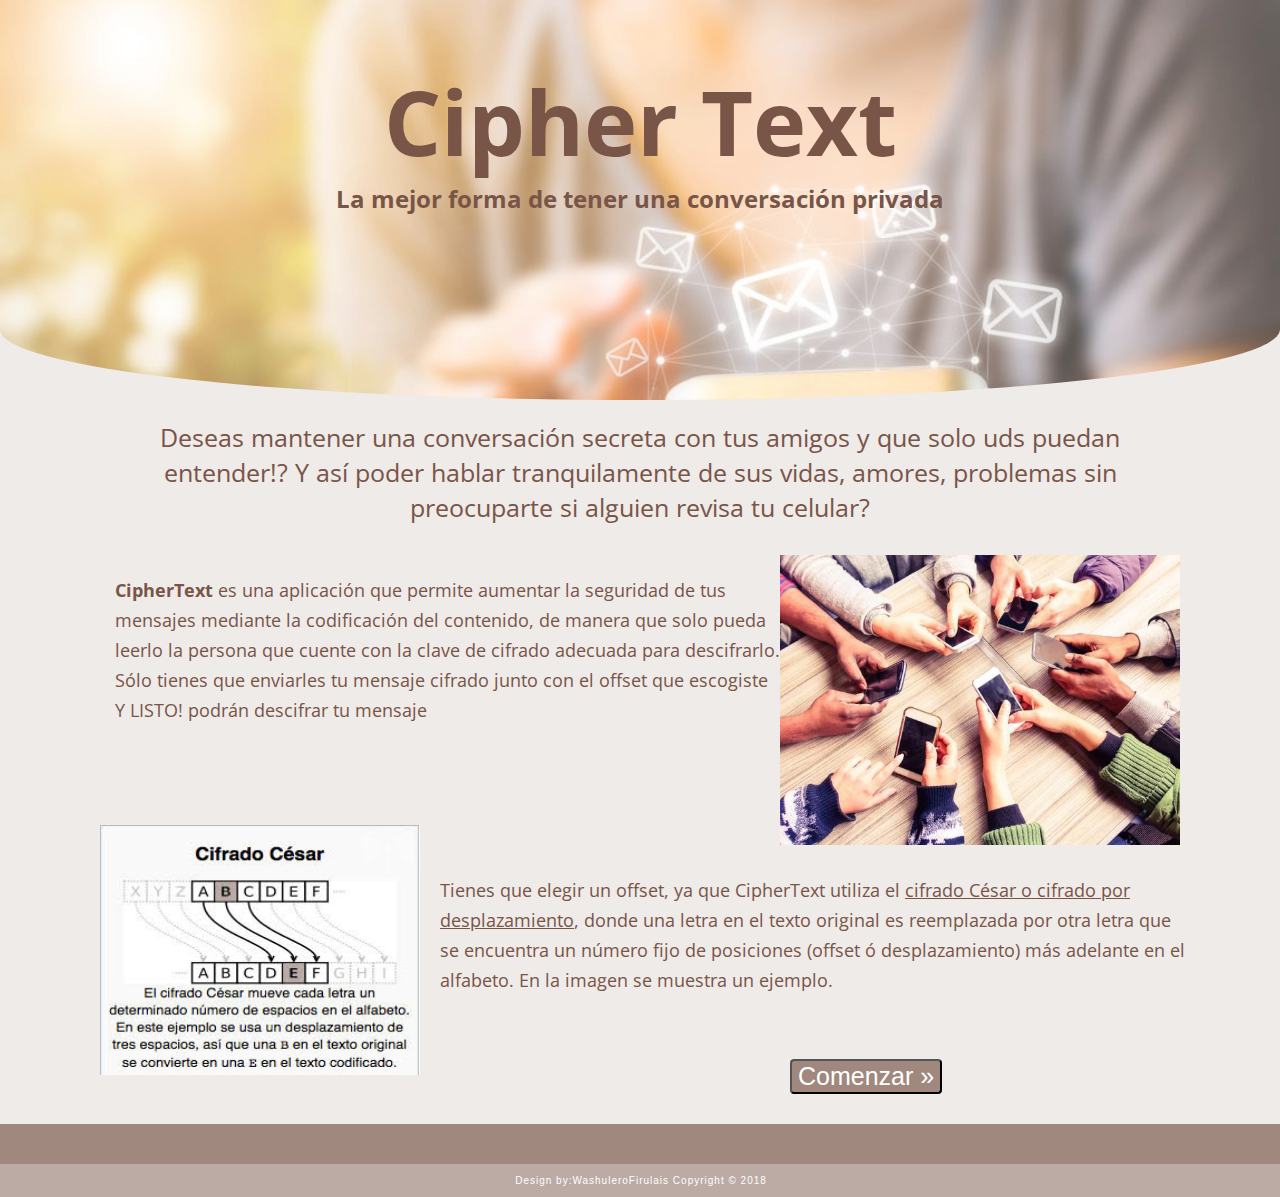
==== commit f86e6812: "Actualización readme y carperta de imagenes en src" ====
--- a/index.html
+++ b/index.html
@@ -21,14 +21,14 @@
     Y así poder hablar tranquilamente de sus vidas, amores, problemas sin preocuparte si alguien revisa tu celular?</p>
 
     <div id="myDiv">
-        <img id="imgphone" src="celulares.jpg">
+        <img id="imgphone" src="Img/celulares.jpg">
 
         <p class="paragraph"  id="paragraph1">
         <strong>CipherText</strong> es una aplicación que permite aumentar la seguridad de tus mensajes mediante la codificación del
         contenido, de manera que solo pueda leerlo la persona que cuente con la clave de cifrado adecuada para descifrarlo. Sólo tienes
         que enviarles tu mensaje cifrado junto con el offset que escogiste Y LISTO! podrán descifrar tu mensaje
         </p>
-        <img id="imgcifrado" src="ciphercode.jpg" align="center">
+        <img id="imgcifrado" src="Img/ciphercode.jpg" align="center">
         <p class="paragraph" id="paragraph2"> <br>Tienes que elegir un offset, ya que CipherText
         utiliza el <u>cifrado César o cifrado por desplazamiento</u>, donde una letra en el texto original es reemplazada por
         otra letra que se encuentra un número fijo de posiciones (offset ó desplazamiento) más adelante en el alfabeto. En la imagen
--- a/style.css
+++ b/style.css
@@ -8,7 +8,7 @@
 
 }
 header {
-	background: url(phonesinletras.jpg);
+	background: url(Img/phonesinletras.jpg);
 	text-align: center;
 	width: 100%;
 	height: 400px;
@@ -201,6 +201,7 @@
   padding: 20px 0px;
 }
 #socialmedia {
+  display: none;
   margin: 0px;
   padding: 0px;
   text-align: center;
